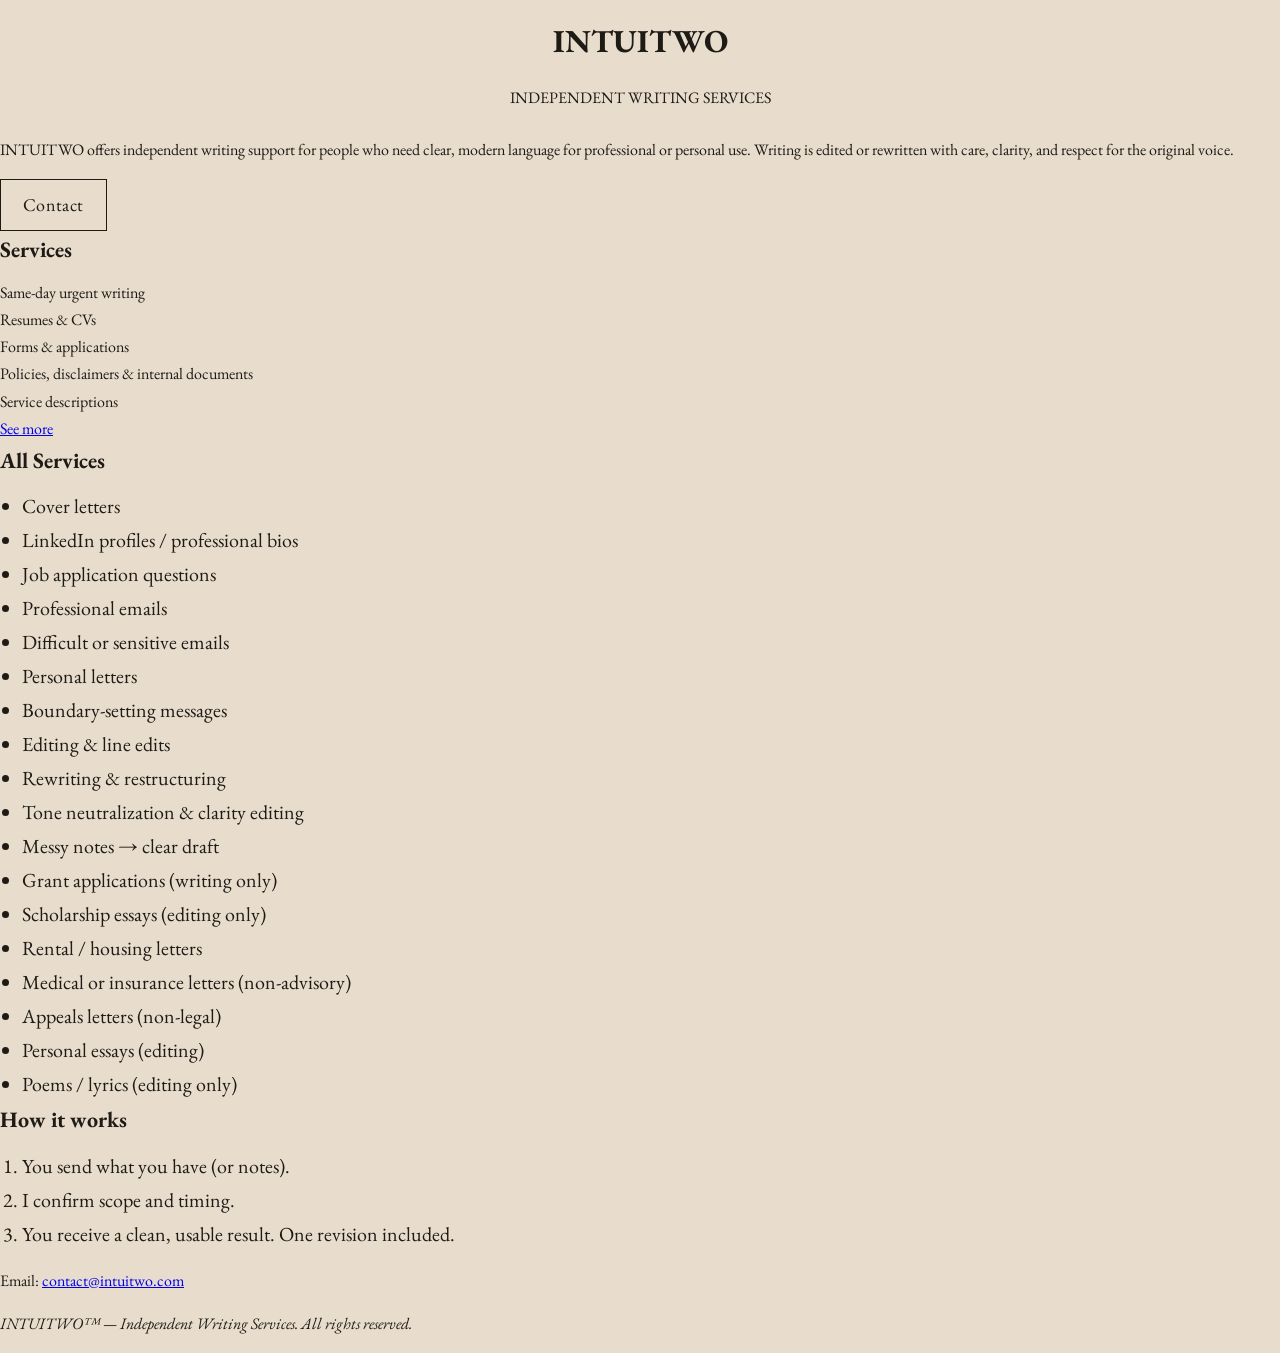
==== index.html @ 6d8df925 "Update index.html" ====
<!DOCTYPE html>
<html lang="en">
<head>
<meta charset="UTF-8">
<meta name="viewport" content="width=device-width, initial-scale=1.0">

<title>INTUITWO — Independent Writing Services</title>

<link rel="stylesheet" href="style.css">
<link href="https://fonts.googleapis.com/css2?family=Spectral:ital,wght@0,300;0,400;0,600;1,300&display=swap" rel="stylesheet">

</head>
<body>

<header class="hero">
  <h1 class="logo">INTUITWO</h1>
  <p class="tagline">INDEPENDENT WRITING SERVICES</p>
</header>

<section class="intro">
  <p>
    INTUITWO offers independent writing support for people who need clear,
    modern language for professional or personal use. Writing is edited or
    rewritten with care, clarity, and respect for the original voice.
  </p>

  <a href="mailto:contact@intuitwo.com" class="contact-button">Contact</a>
</section>

<section class="services-preview">

<h2>Services</h2>

<div class="scroll-row">

<div class="card">Same-day urgent writing</div>
<div class="card">Resumes & CVs</div>
<div class="card">Forms & applications</div>
<div class="card">Policies, disclaimers & internal documents</div>
<div class="card">Service descriptions</div>

</div>

<a href="#all-services" class="see-more">See more</a>

</section>

<section id="all-services" class="services-full">

<h2>All Services</h2>

<ul>
<li>Cover letters</li>
<li>LinkedIn profiles / professional bios</li>
<li>Job application questions</li>
<li>Professional emails</li>
<li>Difficult or sensitive emails</li>
<li>Personal letters</li>
<li>Boundary-setting messages</li>
<li>Editing & line edits</li>
<li>Rewriting & restructuring</li>
<li>Tone neutralization & clarity editing</li>
<li>Messy notes → clear draft</li>
<li>Grant applications (writing only)</li>
<li>Scholarship essays (editing only)</li>
<li>Rental / housing letters</li>
<li>Medical or insurance letters (non-advisory)</li>
<li>Appeals letters (non-legal)</li>
<li>Personal essays (editing)</li>
<li>Poems / lyrics (editing only)</li>
</ul>

</section>

<section class="how-it-works">

<h2>How it works</h2>

<ol>
<li>You send what you have (or notes).</li>
<li>I confirm scope and timing.</li>
<li>You receive a clean, usable result. One revision included.</li>
</ol>

</section>

<footer>

<p>Email: <a href="mailto:contact@intuitwo.com">contact@intuitwo.com</a></p>

<p class="legal">
<em>INTUITWO™ — Independent Writing Services. All rights reserved.</em>
</p>

</footer>

</body>
</html>
---- style.css ----
@import url('https://fonts.googleapis.com/css2?family=EB+Garamond:wght@400;500;600&display=swap');

:root{
  --bg: #E8DDCC;       /* locked beige */
  --text: #1E1B16;     /* warm charcoal */
  --muted: #4a433a;
  --max: 760px;
}

*{ box-sizing: border-box; }

body{
  margin: 0;
  background: var(--bg);
  color: var(--text);
  font-family: "EB Garamond", Georgia, serif;
  line-height: 1.7;
}

.page{
  max-width: var(--max);
  margin: 0 auto;
  padding: 38px 20px 90px;
}

/* HERO */
.hero{
  text-align: center;
  margin: 0 0 24px;
}

.logo{
  width: min(94vw, 860px);  /* visually dominant */
  height: auto;
  display: block;
  margin: 14px auto 8px;
}

/* NAV */
.nav{
  margin-top: 10px;
}
.nav a{
  color: var(--text);
  text-decoration: none;
  border-bottom: 1px solid var(--text);
  padding-bottom: 3px;
  font-size: 18px;
}

/* SECTIONS */
.section{
  margin-top: 26px;
}
.section:first-of-type{
  margin-top: 0;
}

h2{
  font-size: 22px;
  margin: 0 0 10px 0;
}

h3{
  font-size: 18px;
  margin: 18px 0 8px 0;
}

.lead{
  margin: 0;
  font-size: 21px;
  max-width: 62ch;
}

/* CONTACT BUTTON */
.contact-cta{
  margin-top: 16px;
}

.contact-button{
  display: inline-block;
  padding: 10px 22px;
  border: 1px solid var(--text);
  text-decoration: none;
  color: var(--text);
  font-size: 18px;
  letter-spacing: 0.02em;
}

.contact-button:hover{
  background: rgba(0,0,0,0.05);
}

/* LISTS */
ul, ol{
  padding-left: 22px;
  margin: 0;
  font-size: 20px;
}

.services{
  margin-top: 6px;
}

.steps{
  margin-top: 8px;
}

/* SEE MORE */
.details{
  margin-top: 14px;
}

.details summary{
  cursor: pointer;
  display: inline-block;
  color: var(--text);
  border-bottom: 1px solid var(--text);
  padding-bottom: 3px;
  font-size: 18px;
}

.details-body{
  margin-top: 14px;
}

.details-body ul{
  margin: 0 0 14px 0;
  padding-left: 22px;
}

/* PRICING PAGE */
.tier{
  margin: 18px 0;
}

.note{
  color: var(--muted);
  margin-top: 12px;
  font-size: 18px;
}

/* FOOTER */
.site-footer{
  text-align: center;
  margin: 70px 0 0;
  font-size: 14px;
  opacity: 0.55;
}
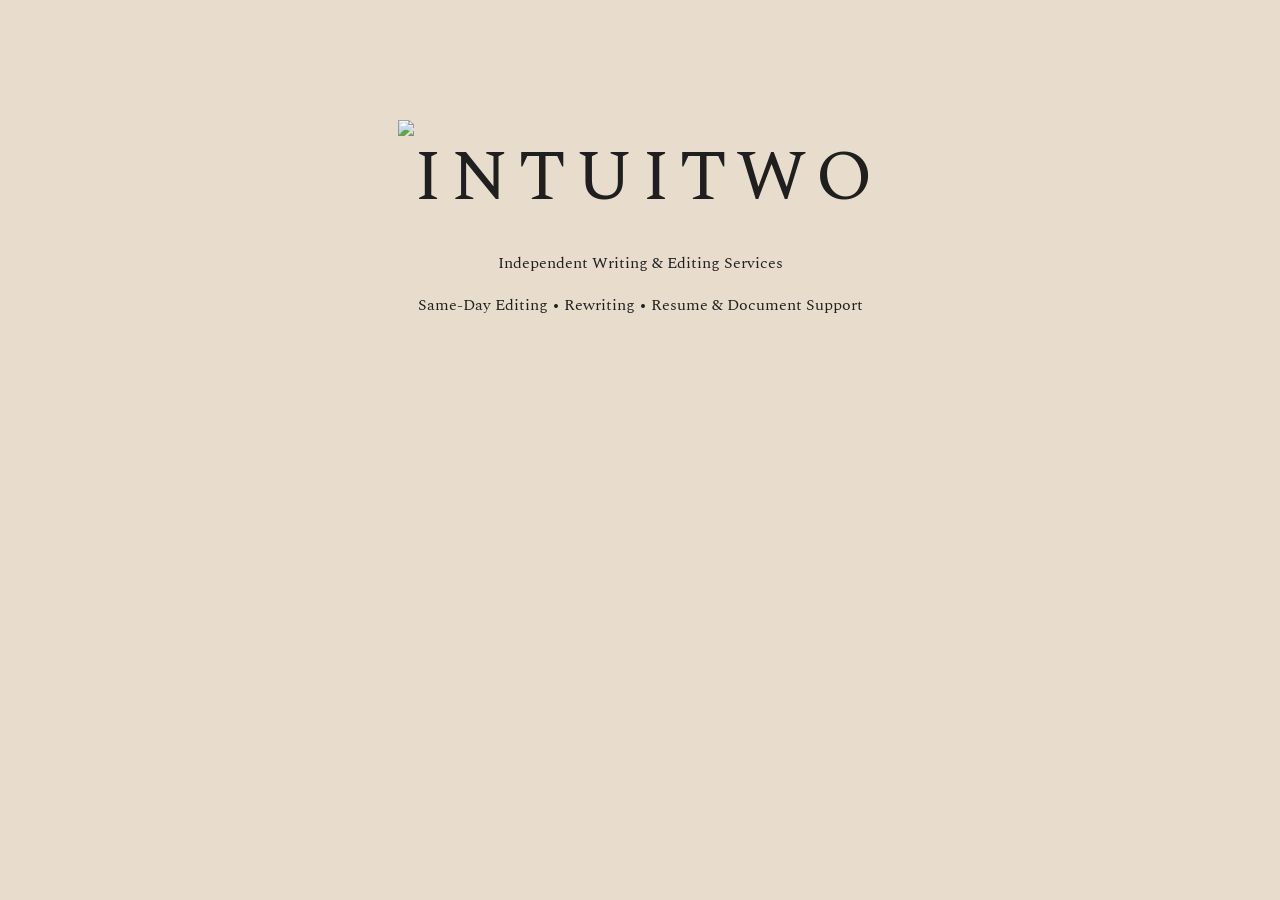
==== commit a48283a5: "Update index.html" ====
--- a/index.html
+++ b/index.html
@@ -1,98 +1,29 @@
-<!DOCTYPE html>
+<!doctype html>
 <html lang="en">
 <head>
-<meta charset="UTF-8">
-<meta name="viewport" content="width=device-width, initial-scale=1.0">
-
-<title>INTUITWO — Independent Writing Services</title>
-
-<link rel="stylesheet" href="style.css">
-<link href="https://fonts.googleapis.com/css2?family=Spectral:ital,wght@0,300;0,400;0,600;1,300&display=swap" rel="stylesheet">
-
+  <meta charset="utf-8" />
+  <meta name="viewport" content="width=device-width,initial-scale=1" />
+  <title>INTUITWO — Independent Writing & Editing Services</title>
+  <meta
+    name="description"
+    content="Same-day editing, rewriting, resume and document support."
+  />
+  <link rel="preconnect" href="https://fonts.googleapis.com">
+  <link rel="preconnect" href="https://fonts.gstatic.com" crossorigin>
+  <link
+    href="https://fonts.googleapis.com/css2?family=Spectral:wght@400;500;600&display=swap"
+    rel="stylesheet"
+  >
+  <link rel="stylesheet" href="style.css" />
 </head>
 <body>
+  <main class="page">
+    <header class="hero">
+      <img
+        class="logo"
+        src="INTUITWO_LOGO_FROM_PDF.png"
+        alt="INTUITWO"
+      />
 
-<header class="hero">
-  <h1 class="logo">INTUITWO</h1>
-  <p class="tagline">INDEPENDENT WRITING SERVICES</p>
-</header>
-
-<section class="intro">
-  <p>
-    INTUITWO offers independent writing support for people who need clear,
-    modern language for professional or personal use. Writing is edited or
-    rewritten with care, clarity, and respect for the original voice.
-  </p>
-
-  <a href="mailto:contact@intuitwo.com" class="contact-button">Contact</a>
-</section>
-
-<section class="services-preview">
-
-<h2>Services</h2>
-
-<div class="scroll-row">
-
-<div class="card">Same-day urgent writing</div>
-<div class="card">Resumes & CVs</div>
-<div class="card">Forms & applications</div>
-<div class="card">Policies, disclaimers & internal documents</div>
-<div class="card">Service descriptions</div>
-
-</div>
-
-<a href="#all-services" class="see-more">See more</a>
-
-</section>
-
-<section id="all-services" class="services-full">
-
-<h2>All Services</h2>
-
-<ul>
-<li>Cover letters</li>
-<li>LinkedIn profiles / professional bios</li>
-<li>Job application questions</li>
-<li>Professional emails</li>
-<li>Difficult or sensitive emails</li>
-<li>Personal letters</li>
-<li>Boundary-setting messages</li>
-<li>Editing & line edits</li>
-<li>Rewriting & restructuring</li>
-<li>Tone neutralization & clarity editing</li>
-<li>Messy notes → clear draft</li>
-<li>Grant applications (writing only)</li>
-<li>Scholarship essays (editing only)</li>
-<li>Rental / housing letters</li>
-<li>Medical or insurance letters (non-advisory)</li>
-<li>Appeals letters (non-legal)</li>
-<li>Personal essays (editing)</li>
-<li>Poems / lyrics (editing only)</li>
-</ul>
-
-</section>
-
-<section class="how-it-works">
-
-<h2>How it works</h2>
-
-<ol>
-<li>You send what you have (or notes).</li>
-<li>I confirm scope and timing.</li>
-<li>You receive a clean, usable result. One revision included.</li>
-</ol>
-
-</section>
-
-<footer>
-
-<p>Email: <a href="mailto:contact@intuitwo.com">contact@intuitwo.com</a></p>
-
-<p class="legal">
-<em>INTUITWO™ — Independent Writing Services. All rights reserved.</em>
-</p>
-
-</footer>
-
-</body>
-</html>+      <p class="eyebrow">Independent Writing &amp; Editing Services</p>
+      <p class="subhead">Same-Day Editing • Rewriting • Resume &amp; Document Support</p>
--- a/style.css
+++ b/style.css
@@ -1,149 +1,122 @@
-@import url('https://fonts.googleapis.com/css2?family=EB+Garamond:wght@400;500;600&display=swap');
-
-:root{
-  --bg: #E8DDCC;       /* locked beige */
-  --text: #1E1B16;     /* warm charcoal */
-  --muted: #4a433a;
-  --max: 760px;
-}
-
-*{ box-sizing: border-box; }
-
 body{
-  margin: 0;
-  background: var(--bg);
-  color: var(--text);
-  font-family: "EB Garamond", Georgia, serif;
-  line-height: 1.7;
-}
-
-.page{
-  max-width: var(--max);
-  margin: 0 auto;
-  padding: 38px 20px 90px;
+margin:0;
+font-family:'Spectral', serif;
+background:#E8DDCC;
+color:#1f1f1f;
+line-height:1.6;
 }
 
 /* HERO */
+
 .hero{
-  text-align: center;
-  margin: 0 0 24px;
+text-align:center;
+padding:120px 20px 80px;
 }
 
 .logo{
-  width: min(94vw, 860px);  /* visually dominant */
-  height: auto;
-  display: block;
-  margin: 14px auto 8px;
+font-size:4.5rem;
+letter-spacing:0.12em;
+margin:0;
 }
 
-/* NAV */
-.nav{
-  margin-top: 10px;
-}
-.nav a{
-  color: var(--text);
-  text-decoration: none;
-  border-bottom: 1px solid var(--text);
-  padding-bottom: 3px;
-  font-size: 18px;
+.tagline{
+letter-spacing:0.18em;
+font-size:0.85rem;
+margin-top:10px;
 }
 
-/* SECTIONS */
-.section{
-  margin-top: 26px;
-}
-.section:first-of-type{
-  margin-top: 0;
-}
+/* INTRO */
 
-h2{
-  font-size: 22px;
-  margin: 0 0 10px 0;
-}
-
-h3{
-  font-size: 18px;
-  margin: 18px 0 8px 0;
-}
-
-.lead{
-  margin: 0;
-  font-size: 21px;
-  max-width: 62ch;
-}
-
-/* CONTACT BUTTON */
-.contact-cta{
-  margin-top: 16px;
+.intro{
+max-width:720px;
+margin:0 auto;
+padding:60px 24px;
+text-align:center;
+font-size:1.1rem;
 }
 
 .contact-button{
-  display: inline-block;
-  padding: 10px 22px;
-  border: 1px solid var(--text);
-  text-decoration: none;
-  color: var(--text);
-  font-size: 18px;
-  letter-spacing: 0.02em;
+display:inline-block;
+margin-top:40px;
+padding:14px 36px;
+border:1px solid #1f1f1f;
+text-decoration:none;
+color:#1f1f1f;
 }
 
-.contact-button:hover{
-  background: rgba(0,0,0,0.05);
+/* SERVICES PREVIEW */
+
+.services-preview{
+padding:60px 24px;
 }
 
-/* LISTS */
-ul, ol{
-  padding-left: 22px;
-  margin: 0;
-  font-size: 20px;
+.services-preview h2{
+font-size:1.8rem;
+margin-bottom:30px;
 }
 
-.services{
-  margin-top: 6px;
+.scroll-row{
+display:flex;
+gap:20px;
+overflow-x:auto;
+padding-bottom:20px;
 }
 
-.steps{
-  margin-top: 8px;
+.card{
+min-width:220px;
+padding:24px;
+border:1px solid #1f1f1f;
+background:rgba(255,255,255,0.2);
 }
 
 /* SEE MORE */
-.details{
-  margin-top: 14px;
+
+.see-more{
+display:inline-block;
+margin-top:30px;
+text-decoration:none;
+border-bottom:1px solid #1f1f1f;
+color:#1f1f1f;
 }
 
-.details summary{
-  cursor: pointer;
-  display: inline-block;
-  color: var(--text);
-  border-bottom: 1px solid var(--text);
-  padding-bottom: 3px;
-  font-size: 18px;
+/* FULL SERVICES */
+
+.services-full{
+padding:80px 24px;
+max-width:720px;
+margin:0 auto;
 }
 
-.details-body{
-  margin-top: 14px;
+.services-full ul{
+padding-left:18px;
 }
 
-.details-body ul{
-  margin: 0 0 14px 0;
-  padding-left: 22px;
+/* HOW IT WORKS */
+
+.how-it-works{
+padding:80px 24px;
+max-width:720px;
+margin:0 auto;
 }
 
-/* PRICING PAGE */
-.tier{
-  margin: 18px 0;
-}
-
-.note{
-  color: var(--muted);
-  margin-top: 12px;
-  font-size: 18px;
+.how-it-works ol{
+padding-left:20px;
 }
 
 /* FOOTER */
-.site-footer{
-  text-align: center;
-  margin: 70px 0 0;
-  font-size: 14px;
-  opacity: 0.55;
-}+
+footer{
+padding:80px 24px 40px;
+text-align:center;
+font-size:0.95rem;
+}
+
+footer a{
+color:#1f1f1f;
+}
+
+.legal{
+font-size:0.75rem;
+opacity:0.6;
+margin-top:30px;
+}
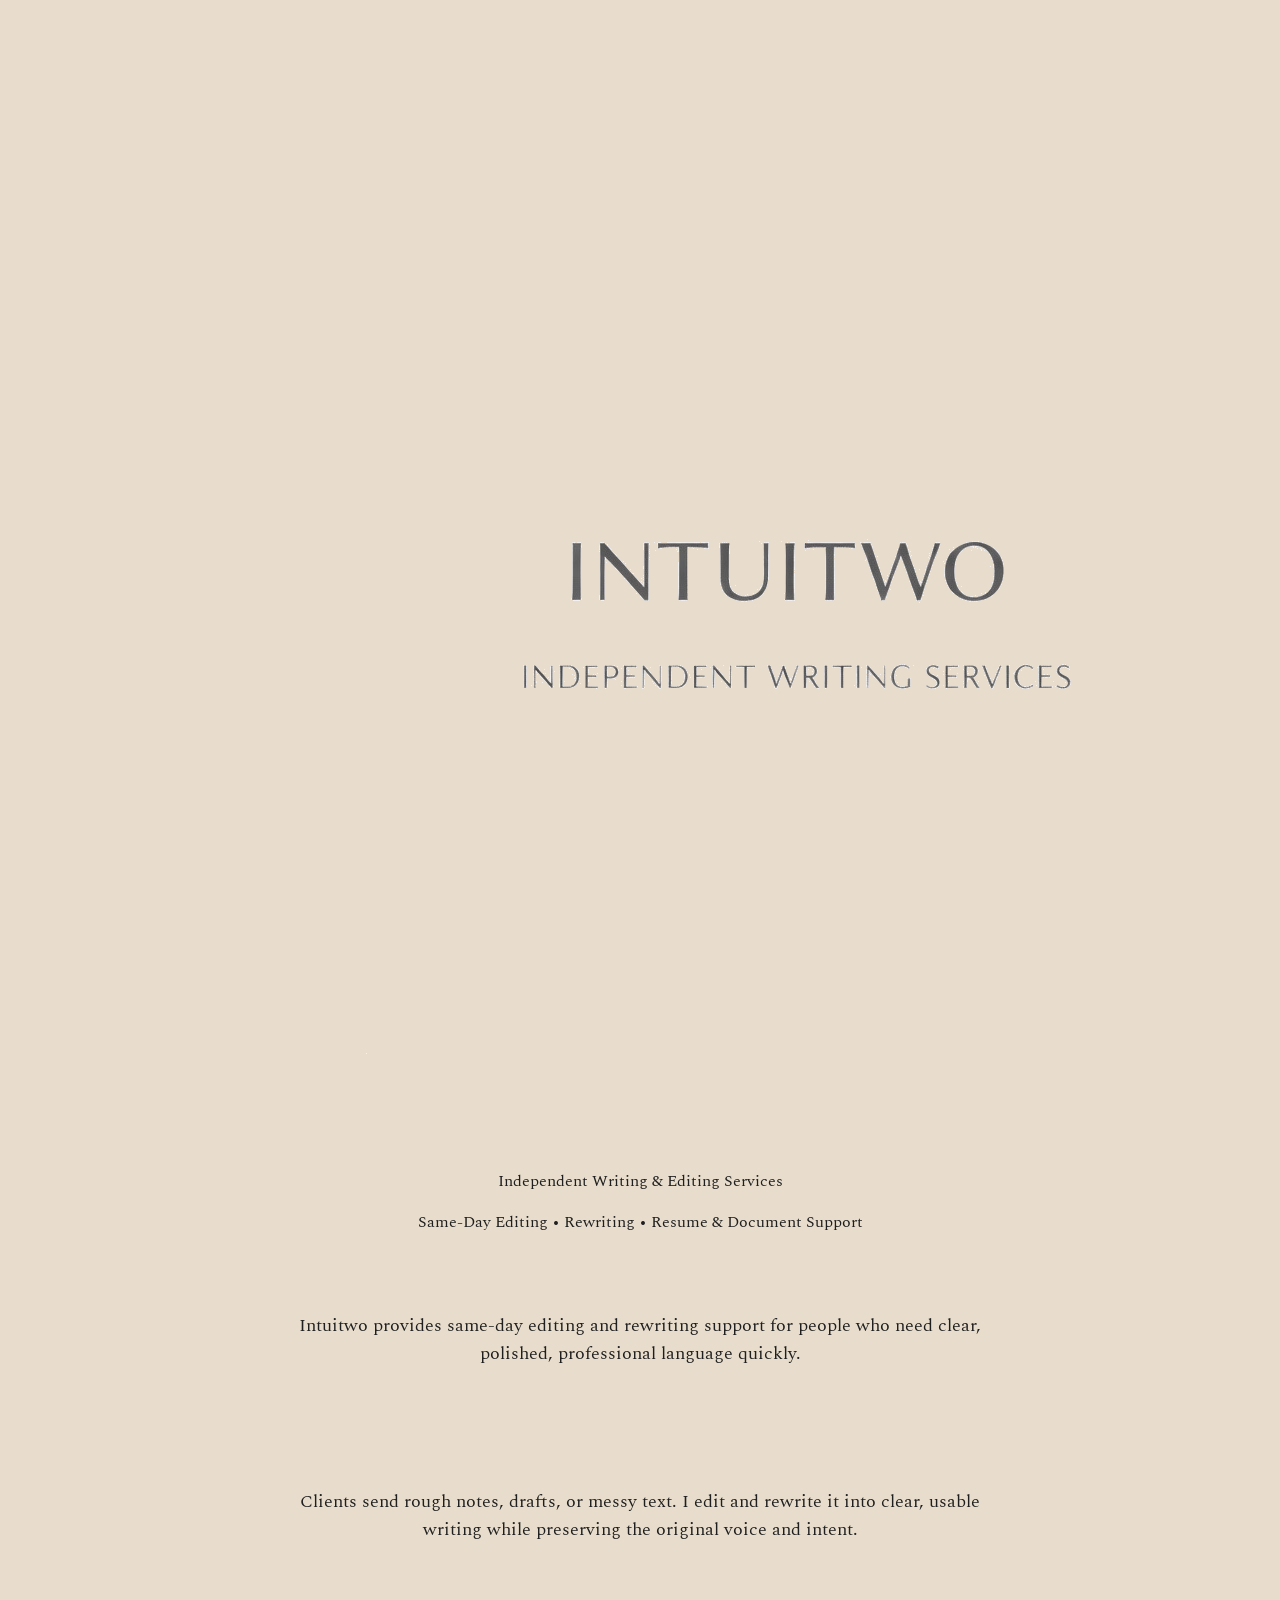
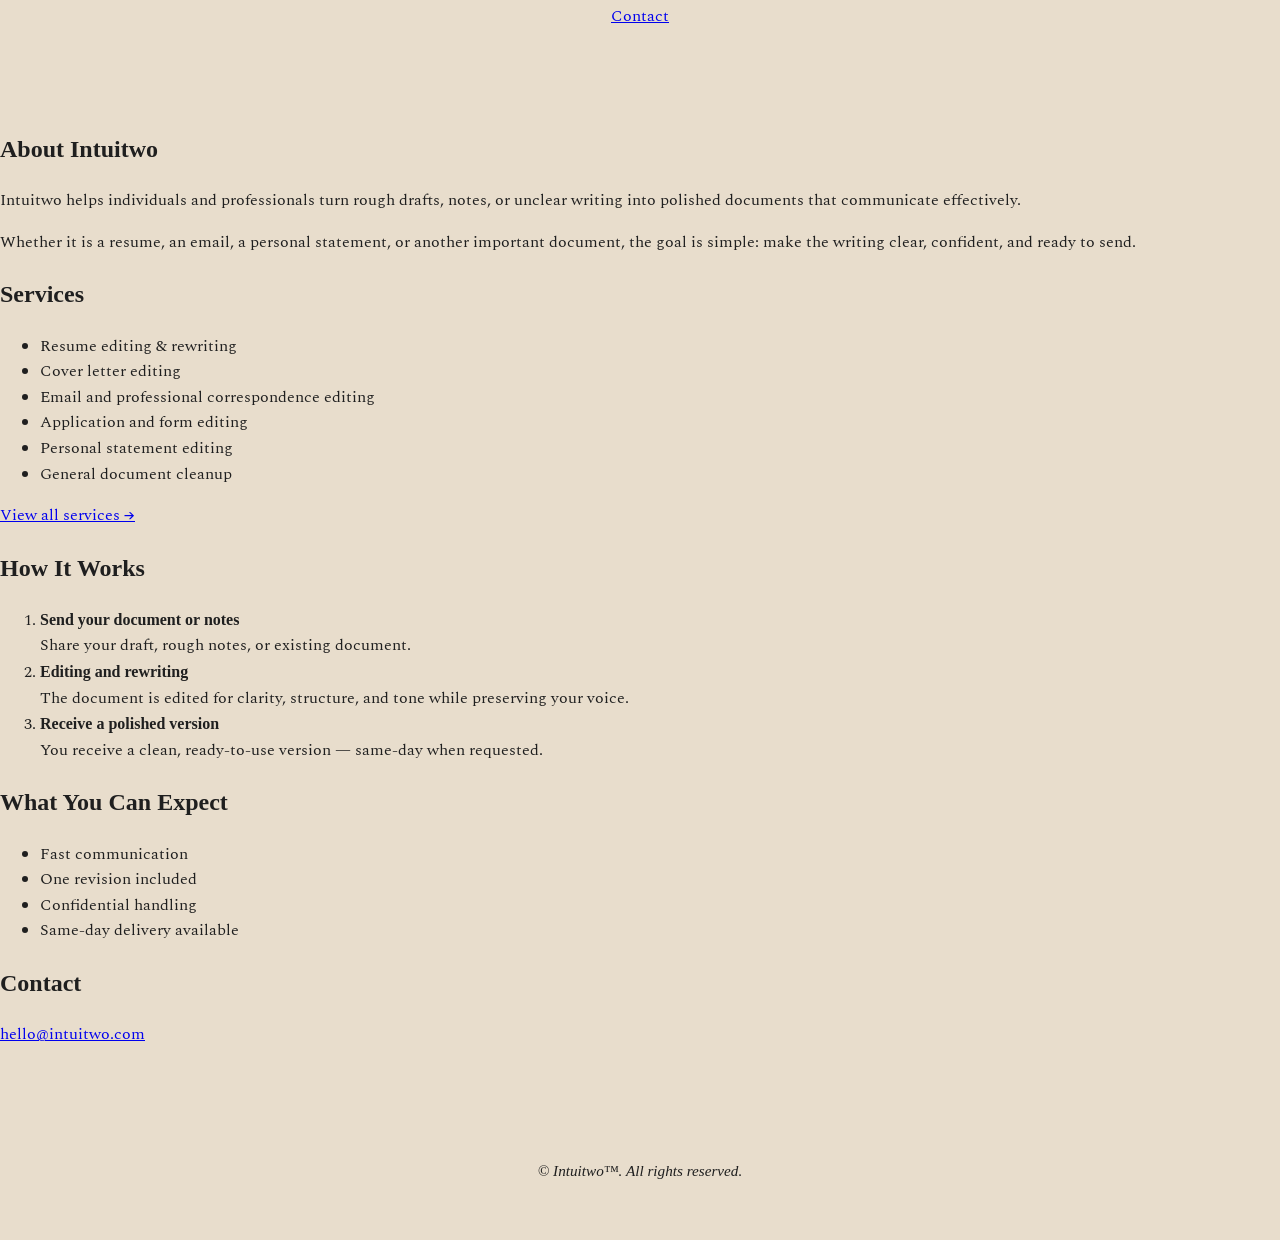
==== commit b32ff51e: "Update index.html" ====
--- a/index.html
+++ b/index.html
@@ -21,9 +21,88 @@
     <header class="hero">
       <img
         class="logo"
-        src="INTUITWO_LOGO_FROM_PDF.png"
+        src="INTUITWO_Wordmark_BG_E8DDCC.png"
         alt="INTUITWO"
       />
 
       <p class="eyebrow">Independent Writing &amp; Editing Services</p>
-      <p class="subhead">Same-Day Editing • Rewriting • Resume &amp; Document Support</p>+      <p class="subhead">Same-Day Editing • Rewriting • Resume &amp; Document Support</p>
+
+      <p class="intro">
+        Intuitwo provides same-day editing and rewriting support for people who need
+        clear, polished, professional language quickly.
+      </p>
+
+      <p class="intro">
+        Clients send rough notes, drafts, or messy text. I edit and rewrite it into
+        clear, usable writing while preserving the original voice and intent.
+      </p>
+
+      <a class="button" href="mailto:hello@intuitwo.com">Contact</a>
+    </header>
+
+    <section class="section">
+      <h2>About Intuitwo</h2>
+      <p>
+        Intuitwo helps individuals and professionals turn rough drafts, notes,
+        or unclear writing into polished documents that communicate effectively.
+      </p>
+      <p>
+        Whether it is a resume, an email, a personal statement, or another important
+        document, the goal is simple: make the writing clear, confident, and ready to send.
+      </p>
+    </section>
+
+    <section class="section">
+      <h2>Services</h2>
+      <ul class="services">
+        <li>Resume editing &amp; rewriting</li>
+        <li>Cover letter editing</li>
+        <li>Email and professional correspondence editing</li>
+        <li>Application and form editing</li>
+        <li>Personal statement editing</li>
+        <li>General document cleanup</li>
+      </ul>
+
+      <a class="text-link" href="pricing.html">View all services →</a>
+    </section>
+
+    <section class="section">
+      <h2>How It Works</h2>
+      <ol class="steps">
+        <li>
+          <strong>Send your document or notes</strong><br>
+          Share your draft, rough notes, or existing document.
+        </li>
+        <li>
+          <strong>Editing and rewriting</strong><br>
+          The document is edited for clarity, structure, and tone while preserving your voice.
+        </li>
+        <li>
+          <strong>Receive a polished version</strong><br>
+          You receive a clean, ready-to-use version — same-day when requested.
+        </li>
+      </ol>
+    </section>
+
+    <section class="section">
+      <h2>What You Can Expect</h2>
+      <ul class="services">
+        <li>Fast communication</li>
+        <li>One revision included</li>
+        <li>Confidential handling</li>
+        <li>Same-day delivery available</li>
+      </ul>
+    </section>
+
+    <section class="section contact">
+      <h2>Contact</h2>
+      <p><a class="email" href="mailto:hello@intuitwo.com">hello@intuitwo.com</a></p>
+    </section>
+
+    <footer class="footer">
+      <p><em>© Intuitwo™. All rights reserved.</em></p>
+    </footer>
+  </main>
+</body>
+</html>
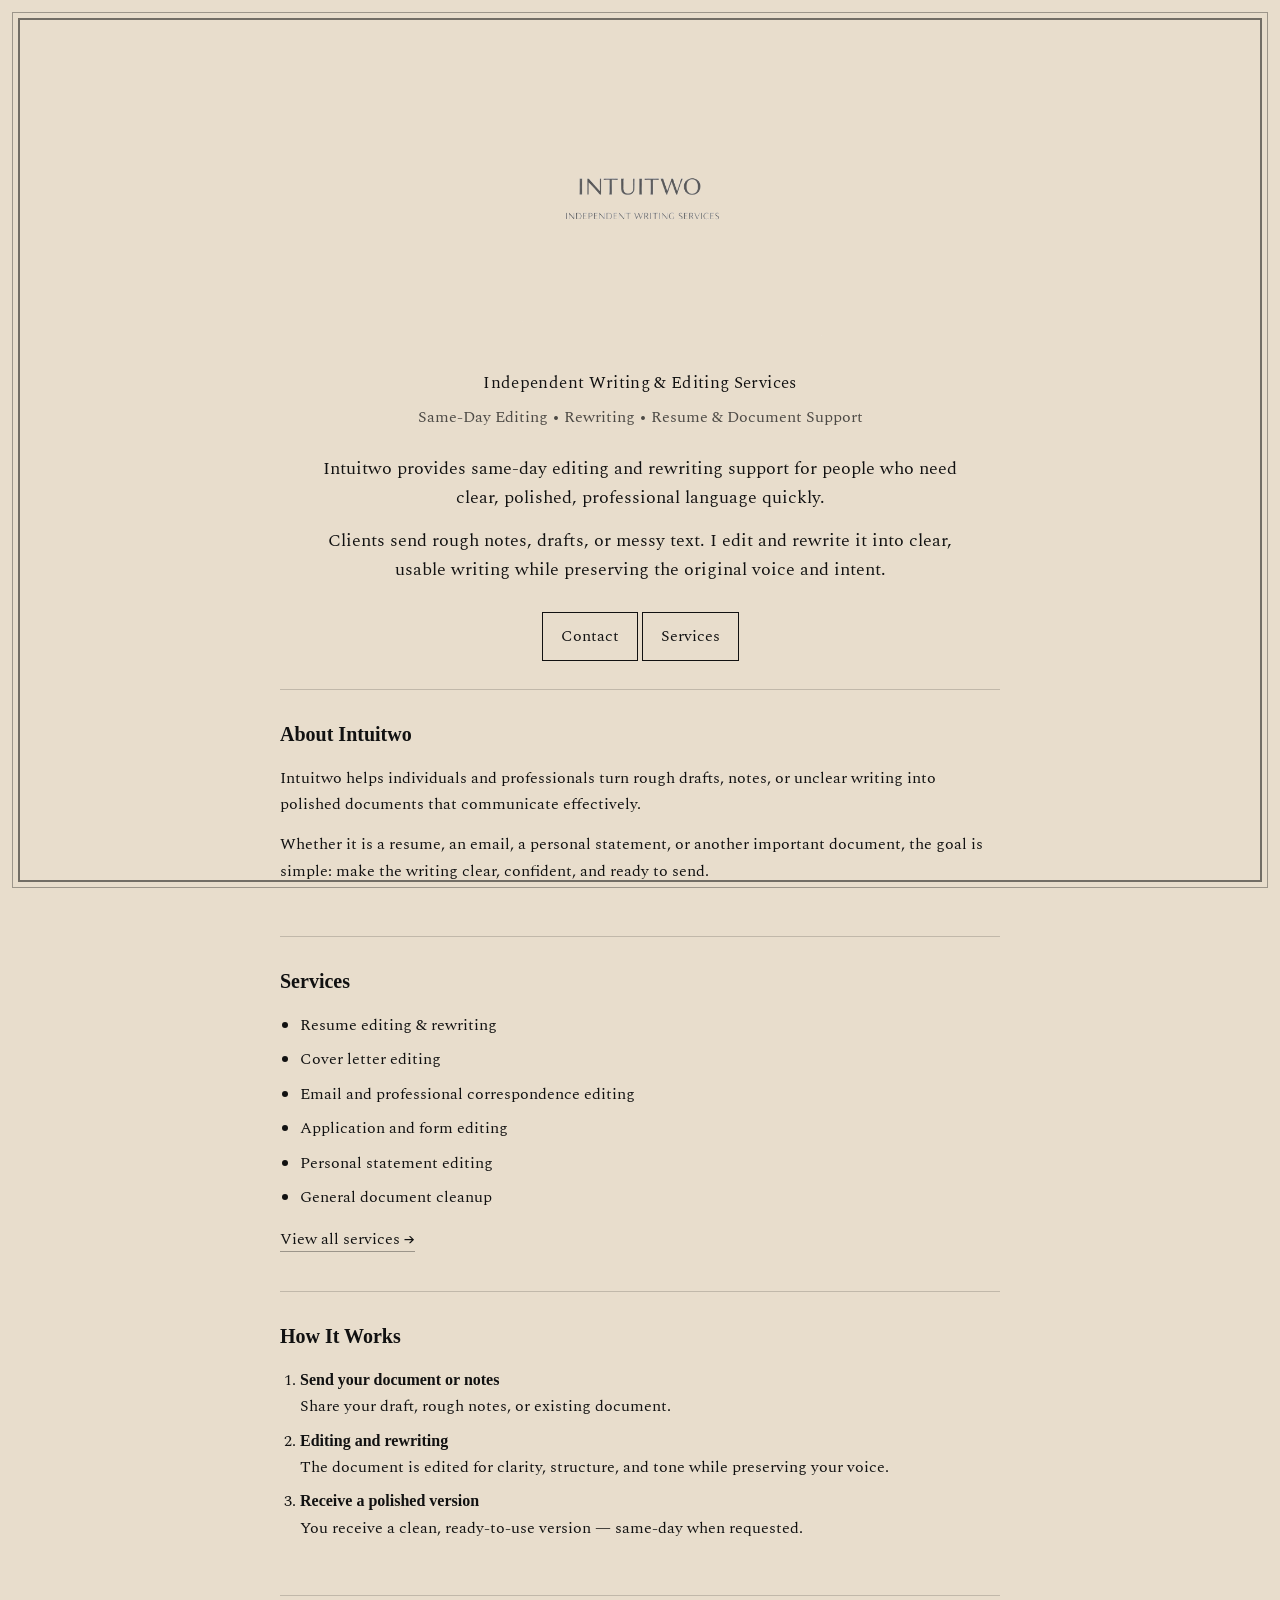
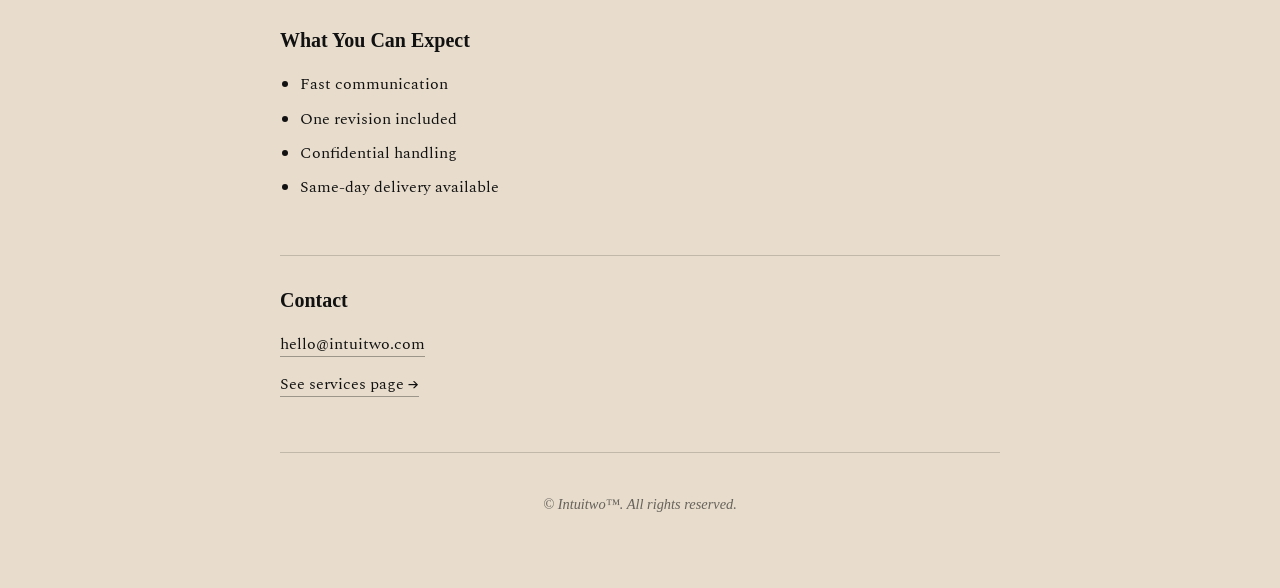
==== commit ed91512a: "Update index.html" ====
--- a/index.html
+++ b/index.html
@@ -38,7 +38,10 @@
         clear, usable writing while preserving the original voice and intent.
       </p>
 
-      <a class="button" href="mailto:hello@intuitwo.com">Contact</a>
+      <div class="hero-buttons">
+        <a class="button" href="mailto:hello@intuitwo.com">Contact</a>
+        <a class="button secondary" href="pricing.html">Services</a>
+      </div>
     </header>
 
     <section class="section">
@@ -98,6 +101,7 @@
     <section class="section contact">
       <h2>Contact</h2>
       <p><a class="email" href="mailto:hello@intuitwo.com">hello@intuitwo.com</a></p>
+      <p><a class="text-link" href="pricing.html">See services page →</a></p>
     </section>
 
     <footer class="footer">
--- a/style.css
+++ b/style.css
@@ -1,122 +1,157 @@
-body{
-margin:0;
-font-family:'Spectral', serif;
-background:#E8DDCC;
-color:#1f1f1f;
-line-height:1.6;
+:root{
+  --bg: #E8DDCC;
+  --text: #111111;
+  --muted: rgba(17,17,17,.72);
+  --line: rgba(17,17,17,.18);
 }
 
-/* HERO */
+*{
+  box-sizing: border-box;
+}
+
+html, body{
+  margin: 0;
+  padding: 0;
+}
+
+body{
+  background: var(--bg);
+  color: var(--text);
+  font-family: "Spectral", Georgia, serif;
+  line-height: 1.65;
+}
+
+.page{
+  max-width: 760px;
+  margin: 0 auto;
+  padding: 28px 20px 56px;
+}
 
 .hero{
-text-align:center;
-padding:120px 20px 80px;
+  text-align: center;
+  padding-top: 20px;
 }
 
 .logo{
-font-size:4.5rem;
-letter-spacing:0.12em;
-margin:0;
+  display: block;
+  width: min(430px, 92%);
+  height: auto;
+  margin: 0 auto 22px;
 }
 
-.tagline{
-letter-spacing:0.18em;
-font-size:0.85rem;
-margin-top:10px;
+.eyebrow{
+  margin: 0;
+  font-size: 1rem;
+  letter-spacing: .02em;
 }
 
-/* INTRO */
+.subhead{
+  margin: 8px auto 22px;
+  max-width: 640px;
+  font-size: .98rem;
+  color: var(--muted);
+}
 
 .intro{
-max-width:720px;
-margin:0 auto;
-padding:60px 24px;
-text-align:center;
-font-size:1.1rem;
+  max-width: 640px;
+  margin: 0 auto 14px;
+  font-size: 1.05rem;
 }
 
-.contact-button{
-display:inline-block;
-margin-top:40px;
-padding:14px 36px;
-border:1px solid #1f1f1f;
-text-decoration:none;
-color:#1f1f1f;
+.button{
+  display: inline-block;
+  margin-top: 14px;
+  padding: 10px 18px;
+  border: 1px solid var(--text);
+  color: var(--text);
+  text-decoration: none;
+  background: transparent;
 }
 
-/* SERVICES PREVIEW */
-
-.services-preview{
-padding:60px 24px;
+.section{
+  padding: 28px 0 10px;
+  border-top: 1px solid var(--line);
+  margin-top: 28px;
 }
 
-.services-preview h2{
-font-size:1.8rem;
-margin-bottom:30px;
+.section h2{
+  margin: 0 0 14px;
+  font-size: 1.25rem;
+  font-weight: 600;
 }
 
-.scroll-row{
-display:flex;
-gap:20px;
-overflow-x:auto;
-padding-bottom:20px;
+.section p{
+  margin: 0 0 14px;
 }
 
-.card{
-min-width:220px;
-padding:24px;
-border:1px solid #1f1f1f;
-background:rgba(255,255,255,0.2);
+.services,
+.steps{
+  margin: 0 0 16px 20px;
+  padding: 0;
 }
 
-/* SEE MORE */
-
-.see-more{
-display:inline-block;
-margin-top:30px;
-text-decoration:none;
-border-bottom:1px solid #1f1f1f;
-color:#1f1f1f;
+.services li,
+.steps li{
+  margin-bottom: 8px;
 }
 
-/* FULL SERVICES */
-
-.services-full{
-padding:80px 24px;
-max-width:720px;
-margin:0 auto;
+.text-link,
+.email{
+  color: var(--text);
+  text-decoration: none;
+  border-bottom: 1px solid rgba(17,17,17,.35);
 }
 
-.services-full ul{
-padding-left:18px;
+.contact{
+  text-align: left;
 }
 
-/* HOW IT WORKS */
-
-.how-it-works{
-padding:80px 24px;
-max-width:720px;
-margin:0 auto;
+.footer{
+  text-align: center;
+  padding-top: 26px;
+  margin-top: 30px;
+  border-top: 1px solid var(--line);
+  color: rgba(17,17,17,.6);
+  font-size: .9rem;
 }
 
-.how-it-works ol{
-padding-left:20px;
+@media (min-width: 768px){
+  .page{
+    padding-top: 40px;
+  }
+
+  .eyebrow{
+    font-size: 1.08rem;
+  }
+
+  .subhead{
+    font-size: 1.02rem;
+  }
+
+  .intro{
+    font-size: 1.1rem;
+  }
+}
+body::before,
+body::after{
+  content: "";
+  position: fixed;
+  top: 12px;
+  left: 12px;
+  right: 12px;
+  bottom: 12px;
+  pointer-events: none;
+  z-index: 999;
 }
 
-/* FOOTER */
-
-footer{
-padding:80px 24px 40px;
-text-align:center;
-font-size:0.95rem;
+body::before{
+  border: 1px solid rgba(17,17,17,.35);
 }
 
-footer a{
-color:#1f1f1f;
-}
-
-.legal{
-font-size:0.75rem;
-opacity:0.6;
-margin-top:30px;
-}
+body::after{
+  top: 18px;
+  left: 18px;
+  right: 18px;
+  bottom: 18px;
+  border: 2px solid rgba(17,17,17,.55);
+}
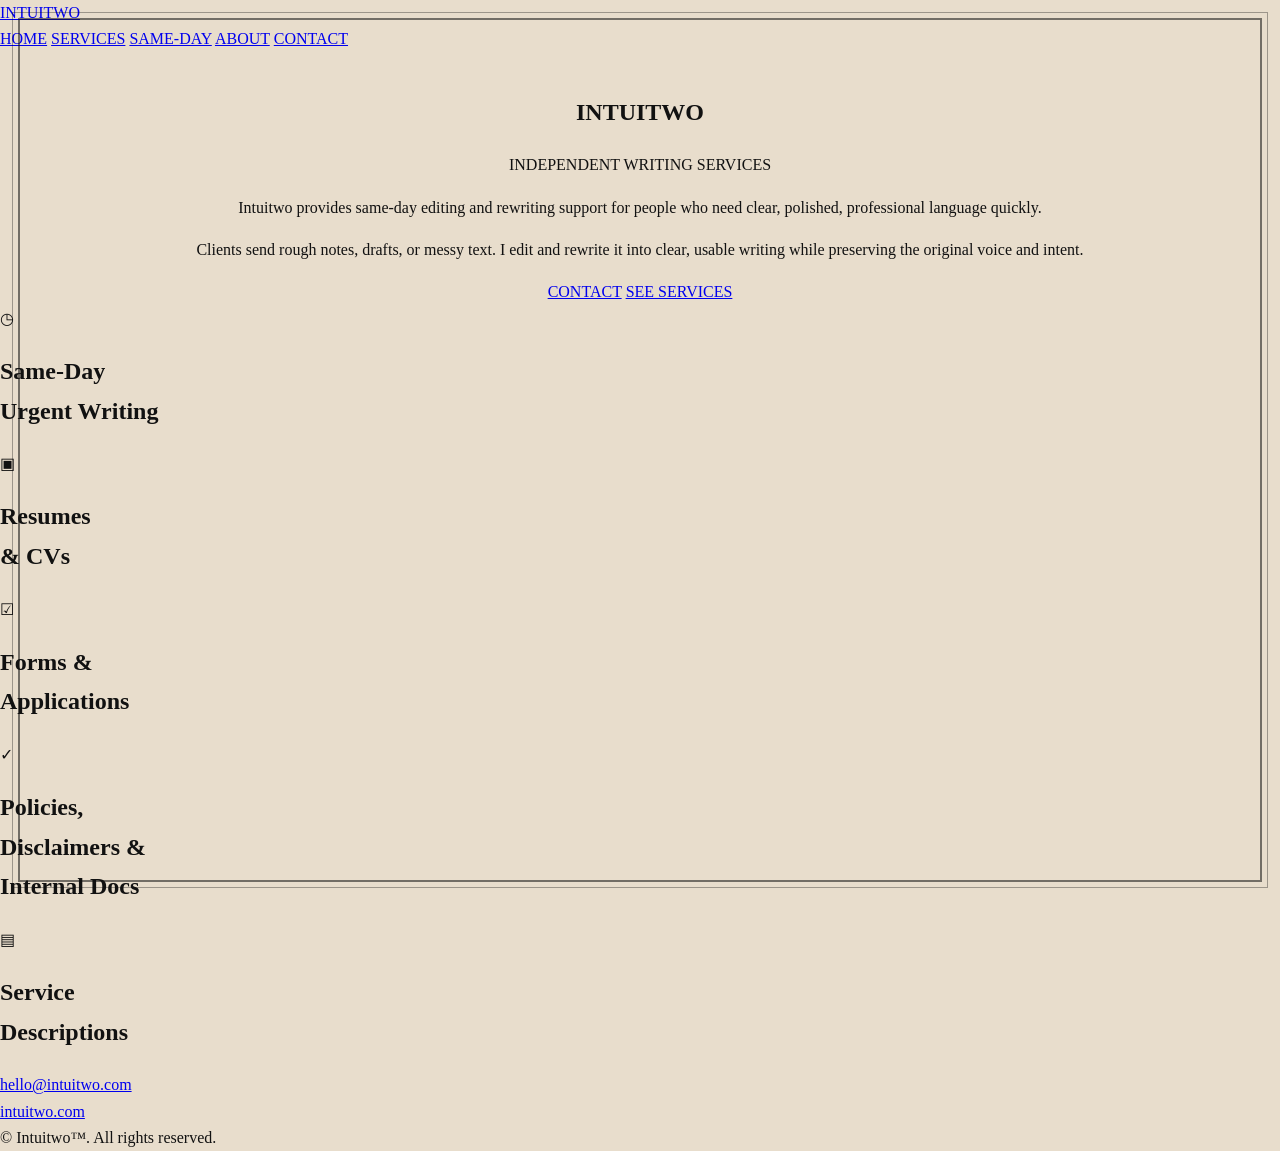
==== commit 0aaf010c: "Update index.html" ====
--- a/index.html
+++ b/index.html
@@ -1,112 +1,105 @@
-<!doctype html>
+<!DOCTYPE html>
 <html lang="en">
 <head>
-  <meta charset="utf-8" />
-  <meta name="viewport" content="width=device-width,initial-scale=1" />
-  <title>INTUITWO — Independent Writing & Editing Services</title>
+  <meta charset="UTF-8" />
+  <meta name="viewport" content="width=device-width, initial-scale=1.0" />
+  <title>INTUITWO — Independent writing services</title>
   <meta
     name="description"
-    content="Same-day editing, rewriting, resume and document support."
+    content="Intuitwo provides same-day editing and rewriting support for people who need clear, polished, professional language quickly."
   />
-  <link rel="preconnect" href="https://fonts.googleapis.com">
-  <link rel="preconnect" href="https://fonts.gstatic.com" crossorigin>
-  <link
-    href="https://fonts.googleapis.com/css2?family=Spectral:wght@400;500;600&display=swap"
-    rel="stylesheet"
-  >
   <link rel="stylesheet" href="style.css" />
 </head>
 <body>
-  <main class="page">
-    <header class="hero">
-      <img
-        class="logo"
-        src="INTUITWO_Wordmark_BG_E8DDCC.png"
-        alt="INTUITWO"
-      />
+  <div class="site-shell">
+    <aside class="sidebar">
+      <div class="sidebar-inner">
+        <a class="sidebar-brand" href="#top" aria-label="INTUITWO home">
+          <span class="brand-wordmark">INTUITWO</span>
+          <span class="brand-underline"></span>
+        </a>
 
-      <p class="eyebrow">Independent Writing &amp; Editing Services</p>
-      <p class="subhead">Same-Day Editing • Rewriting • Resume &amp; Document Support</p>
+        <nav class="sidebar-nav" aria-label="Primary">
+          <a href="#top" class="active">HOME</a>
+          <a href="#services">SERVICES</a>
+          <a href="#same-day">SAME-DAY</a>
+          <a href="#about">ABOUT</a>
+          <a href="#contact">CONTACT</a>
+        </nav>
+      </div>
+    </aside>
 
-      <p class="intro">
-        Intuitwo provides same-day editing and rewriting support for people who need
-        clear, polished, professional language quickly.
-      </p>
+    <main class="main-content" id="top">
+      <section class="hero">
+        <div class="hero-copy">
+          <h1 class="hero-wordmark">INTUITWO</h1>
+          <div class="hero-rule"></div>
+          <div class="hero-subtitle">INDEPENDENT WRITING SERVICES</div>
 
-      <p class="intro">
-        Clients send rough notes, drafts, or messy text. I edit and rewrite it into
-        clear, usable writing while preserving the original voice and intent.
-      </p>
+          <p>
+            Intuitwo provides same-day editing and rewriting support for people
+            who need clear, polished, professional language quickly.
+          </p>
 
-      <div class="hero-buttons">
-        <a class="button" href="mailto:hello@intuitwo.com">Contact</a>
-        <a class="button secondary" href="pricing.html">Services</a>
-      </div>
-    </header>
+          <p>
+            Clients send rough notes, drafts, or messy text. I edit and rewrite
+            it into clear, usable writing while preserving the original voice
+            and intent.
+          </p>
 
-    <section class="section">
-      <h2>About Intuitwo</h2>
-      <p>
-        Intuitwo helps individuals and professionals turn rough drafts, notes,
-        or unclear writing into polished documents that communicate effectively.
-      </p>
-      <p>
-        Whether it is a resume, an email, a personal statement, or another important
-        document, the goal is simple: make the writing clear, confident, and ready to send.
-      </p>
-    </section>
+          <div class="hero-actions">
+            <a class="btn btn-dark" href="mailto:hello@intuitwo.com">CONTACT</a>
+            <a class="btn btn-light" href="#services">SEE SERVICES</a>
+          </div>
+        </div>
+      </section>
 
-    <section class="section">
-      <h2>Services</h2>
-      <ul class="services">
-        <li>Resume editing &amp; rewriting</li>
-        <li>Cover letter editing</li>
-        <li>Email and professional correspondence editing</li>
-        <li>Application and form editing</li>
-        <li>Personal statement editing</li>
-        <li>General document cleanup</li>
-      </ul>
+      <section class="services-grid" id="services" aria-label="Services">
+        <article class="service-card" id="same-day">
+          <div class="service-icon" aria-hidden="true">◷</div>
+          <h2>Same-Day<br />Urgent Writing</h2>
+          <span class="service-line"></span>
+        </article>
 
-      <a class="text-link" href="pricing.html">View all services →</a>
-    </section>
+        <article class="service-card">
+          <div class="service-icon" aria-hidden="true">▣</div>
+          <h2>Resumes<br />&amp; CVs</h2>
+          <span class="service-line"></span>
+        </article>
 
-    <section class="section">
-      <h2>How It Works</h2>
-      <ol class="steps">
-        <li>
-          <strong>Send your document or notes</strong><br>
-          Share your draft, rough notes, or existing document.
-        </li>
-        <li>
-          <strong>Editing and rewriting</strong><br>
-          The document is edited for clarity, structure, and tone while preserving your voice.
-        </li>
-        <li>
-          <strong>Receive a polished version</strong><br>
-          You receive a clean, ready-to-use version — same-day when requested.
-        </li>
-      </ol>
-    </section>
+        <article class="service-card">
+          <div class="service-icon" aria-hidden="true">☑</div>
+          <h2>Forms &amp;<br />Applications</h2>
+          <span class="service-line"></span>
+        </article>
 
-    <section class="section">
-      <h2>What You Can Expect</h2>
-      <ul class="services">
-        <li>Fast communication</li>
-        <li>One revision included</li>
-        <li>Confidential handling</li>
-        <li>Same-day delivery available</li>
-      </ul>
-    </section>
+        <article class="service-card" id="about">
+          <div class="service-icon" aria-hidden="true">✓</div>
+          <h2>Policies,<br />Disclaimers &amp;<br />Internal Docs</h2>
+          <span class="service-line"></span>
+        </article>
 
-    <section class="section contact">
-      <h2>Contact</h2>
-      <p><a class="email" href="mailto:hello@intuitwo.com">hello@intuitwo.com</a></p>
-      <p><a class="text-link" href="pricing.html">See services page →</a></p>
-    </section>
+        <article class="service-card">
+          <div class="service-icon" aria-hidden="true">▤</div>
+          <h2>Service<br />Descriptions</h2>
+          <span class="service-line"></span>
+        </article>
+      </section>
 
-    <footer class="footer">
-      <p><em>© Intuitwo™. All rights reserved.</em></p>
-    </footer>
-  </main>
+      <footer class="site-footer" id="contact">
+        <div class="footer-item">
+          <a href="mailto:hello@intuitwo.com">hello@intuitwo.com</a>
+        </div>
+        <div class="footer-divider"></div>
+        <div class="footer-item">
+          <a href="https://intuitwo.com">intuitwo.com</a>
+        </div>
+        <div class="footer-divider"></div>
+        <div class="footer-item footer-legal">
+          © Intuitwo™. All rights reserved.
+        </div>
+      </footer>
+    </main>
+  </div>
 </body>
 </html>
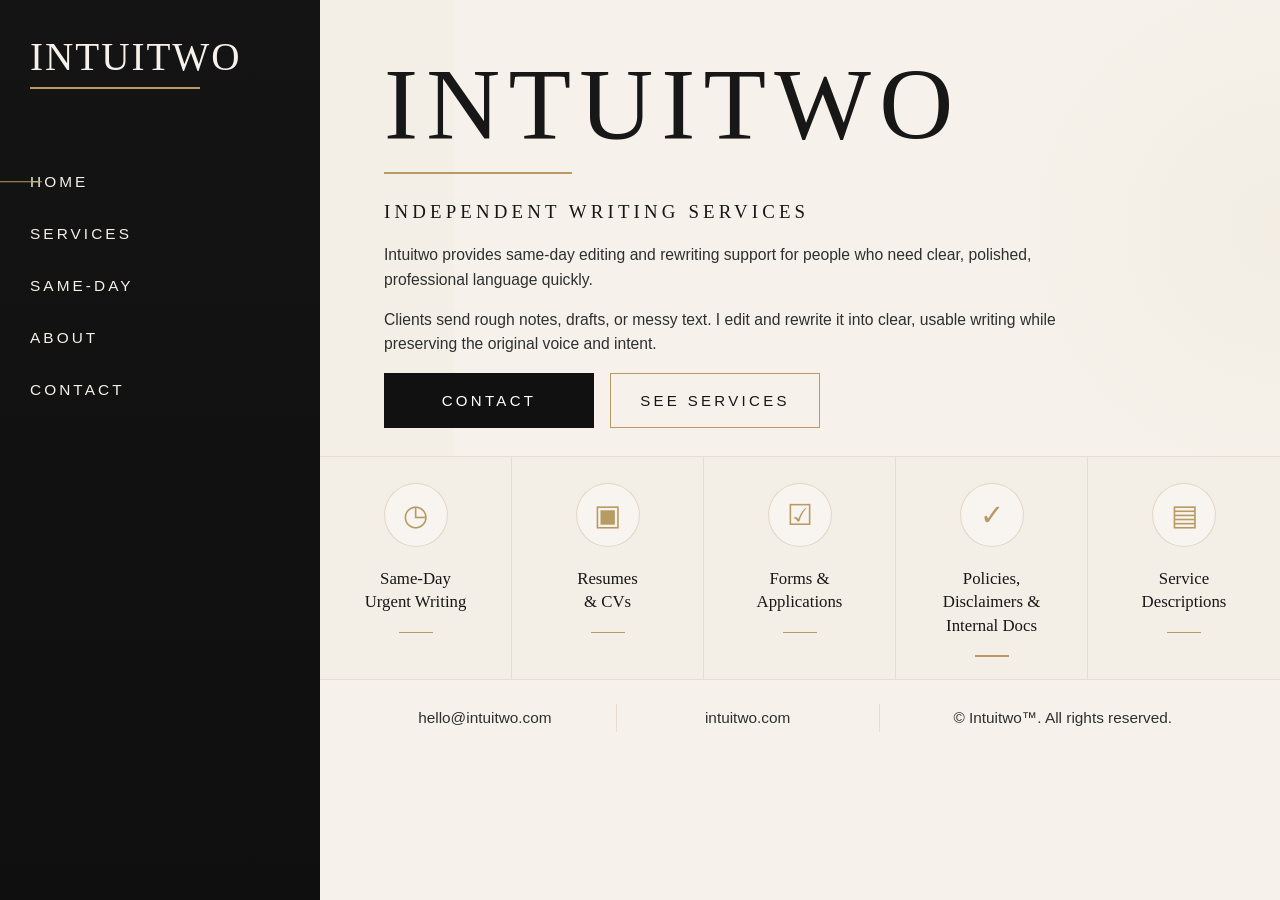
==== commit 66c40d76: "Update index.html" ====
--- a/index.html
+++ b/index.html
@@ -102,4 +102,4 @@
     </main>
   </div>
 </body>
-</html>+</html>
--- a/style.css
+++ b/style.css
@@ -1,157 +1,376 @@
-:root{
-  --bg: #E8DDCC;
-  --text: #111111;
-  --muted: rgba(17,17,17,.72);
-  --line: rgba(17,17,17,.18);
-}
-
-*{
+:root {
+  --bg-dark: #111111;
+  --bg-light: #f6f2eb;
+  --bg-light-2: #f3eee6;
+  --text-dark: #171717;
+  --text-body: #2f2f2f;
+  --accent: #b89a63;
+  --border: #e6ddd0;
+  --white: #ffffff;
+}
+
+* {
   box-sizing: border-box;
 }
 
-html, body{
+html {
+  scroll-behavior: smooth;
+}
+
+body {
   margin: 0;
-  padding: 0;
-}
-
-body{
-  background: var(--bg);
-  color: var(--text);
-  font-family: "Spectral", Georgia, serif;
-  line-height: 1.65;
-}
-
-.page{
+  background: var(--bg-light);
+  color: var(--text-dark);
+  font-family: Helvetica, Arial, sans-serif;
+}
+
+a {
+  color: inherit;
+  text-decoration: none;
+}
+
+.site-shell {
+  min-height: 100vh;
+  display: grid;
+  grid-template-columns: 320px 1fr;
+}
+
+.sidebar {
+  background: linear-gradient(180deg, #141414 0%, #0f0f0f 100%);
+  color: var(--white);
+  min-height: 100vh;
+  position: sticky;
+  top: 0;
+}
+
+.sidebar-inner {
+  height: 100vh;
+  display: flex;
+  flex-direction: column;
+  padding: 38px 30px 34px;
+}
+
+.sidebar-brand {
+  display: inline-flex;
+  flex-direction: column;
+  align-items: flex-start;
+  gap: 12px;
+  margin-bottom: 84px;
+}
+
+.brand-wordmark {
+  font-family: "Didot", "Bodoni MT", "Iowan Old Style", "Times New Roman", serif;
+  font-size: 2.45rem;
+  letter-spacing: 0.05em;
+  line-height: 0.95;
+  color: #f6f2eb;
+  display: block;
+  max-width: 100%;
+}
+
+.brand-underline {
+  display: block;
+  width: 170px;
+  max-width: 100%;
+  height: 1.5px;
+  background: var(--accent);
+}
+
+.sidebar-nav {
+  display: flex;
+  flex-direction: column;
+  gap: 34px;
+}
+
+.sidebar-nav a {
+  position: relative;
+  font-size: 0.96rem;
+  letter-spacing: 0.2em;
+  color: #f4f1ea;
+}
+
+.sidebar-nav a.active::before {
+  content: "";
+  position: absolute;
+  left: -30px;
+  top: 50%;
+  transform: translateY(-50%);
+  width: 42px;
+  height: 1.5px;
+  background: var(--accent);
+}
+
+.main-content {
+  display: flex;
+  flex-direction: column;
+  min-width: 0;
+}
+
+.hero {
+  background:
+    radial-gradient(circle at right center, rgba(184, 154, 99, 0.05) 0%, rgba(184, 154, 99, 0.015) 24%, rgba(0, 0, 0, 0) 25%),
+    linear-gradient(to right, rgba(184, 154, 99, 0.035) 0, rgba(184, 154, 99, 0.035) 14%, transparent 14%, transparent 100%),
+    var(--bg-light);
+  padding: 58px 64px 28px;
+  border-bottom: 1px solid var(--border);
+}
+
+.hero-copy {
   max-width: 760px;
-  margin: 0 auto;
-  padding: 28px 20px 56px;
-}
-
-.hero{
+  padding-bottom: 0;
+}
+
+.hero-wordmark {
+  margin: 0;
+  font-family: "Didot", "Bodoni MT", "Iowan Old Style", "Times New Roman", serif;
+  font-size: clamp(4rem, 8vw, 6.8rem);
+  font-weight: 400;
+  letter-spacing: 0.08em;
+  line-height: 0.92;
+  color: var(--text-dark);
+}
+
+.hero-rule {
+  width: 188px;
+  height: 1.5px;
+  background: var(--accent);
+  margin: 20px 0 26px;
+}
+
+.hero-subtitle {
+  font-family: "Didot", "Bodoni MT", "Iowan Old Style", "Times New Roman", serif;
+  font-size: 1.18rem;
+  letter-spacing: 0.22em;
+  text-transform: uppercase;
+  line-height: 1.25;
+  color: var(--text-dark);
+  margin-bottom: 20px;
+}
+
+.hero p {
+  margin: 0 0 16px;
+  max-width: 690px;
+  font-size: 0.98rem;
+  line-height: 1.55;
+  color: var(--text-body);
+}
+
+.hero-actions {
+  display: flex;
+  gap: 16px;
+  margin-top: 10px;
+  margin-bottom: 0;
+}
+
+.btn {
+  min-width: 210px;
+  padding: 18px 24px;
   text-align: center;
-  padding-top: 20px;
-}
-
-.logo{
+  letter-spacing: 0.22em;
+  font-size: 0.94rem;
+  border: 1px solid transparent;
+  transition: opacity 0.2s ease;
+}
+
+.btn:hover {
+  opacity: 0.88;
+}
+
+.btn-dark {
+  background: var(--bg-dark);
+  color: var(--white);
+  border-color: var(--bg-dark);
+}
+
+.btn-light {
+  background: transparent;
+  color: var(--text-dark);
+  border-color: var(--accent);
+}
+
+.services-grid {
+  display: grid;
+  grid-template-columns: repeat(5, 1fr);
+  border-bottom: 1px solid var(--border);
+  margin-top: 0;
+}
+
+.service-card {
+  background: var(--bg-light-2);
+  min-height: 210px;
+  padding: 26px 20px 22px;
+  border-right: 1px solid var(--border);
+  text-align: center;
+}
+
+.service-card:last-child {
+  border-right: none;
+}
+
+.service-icon {
+  width: 64px;
+  height: 64px;
+  margin: 0 auto 20px;
+  border-radius: 50%;
+  border: 1px solid rgba(184, 154, 99, 0.32);
+  color: var(--accent);
+  display: grid;
+  place-items: center;
+  font-size: 1.8rem;
+  font-family: "Didot", "Bodoni MT", "Times New Roman", serif;
+  background: rgba(255, 255, 255, 0.4);
+}
+
+.service-card h2 {
+  margin: 0;
+  font-family: "Didot", "Bodoni MT", "Iowan Old Style", "Times New Roman", serif;
+  font-weight: 400;
+  font-size: 1.05rem;
+  line-height: 1.4;
+  color: var(--text-dark);
+}
+
+.service-line {
   display: block;
-  width: min(430px, 92%);
-  height: auto;
-  margin: 0 auto 22px;
-}
-
-.eyebrow{
-  margin: 0;
-  font-size: 1rem;
-  letter-spacing: .02em;
-}
-
-.subhead{
-  margin: 8px auto 22px;
-  max-width: 640px;
-  font-size: .98rem;
-  color: var(--muted);
-}
-
-.intro{
-  max-width: 640px;
-  margin: 0 auto 14px;
-  font-size: 1.05rem;
-}
-
-.button{
-  display: inline-block;
-  margin-top: 14px;
-  padding: 10px 18px;
-  border: 1px solid var(--text);
-  color: var(--text);
-  text-decoration: none;
-  background: transparent;
-}
-
-.section{
-  padding: 28px 0 10px;
-  border-top: 1px solid var(--line);
-  margin-top: 28px;
-}
-
-.section h2{
-  margin: 0 0 14px;
-  font-size: 1.25rem;
-  font-weight: 600;
-}
-
-.section p{
-  margin: 0 0 14px;
-}
-
-.services,
-.steps{
-  margin: 0 0 16px 20px;
-  padding: 0;
-}
-
-.services li,
-.steps li{
-  margin-bottom: 8px;
-}
-
-.text-link,
-.email{
-  color: var(--text);
-  text-decoration: none;
-  border-bottom: 1px solid rgba(17,17,17,.35);
-}
-
-.contact{
-  text-align: left;
-}
-
-.footer{
+  width: 34px;
+  height: 1.5px;
+  background: var(--accent);
+  margin: 18px auto 0;
+}
+
+.site-footer {
+  display: grid;
+  grid-template-columns: 1fr auto 1fr auto 1.4fr;
+  align-items: center;
+  gap: 0;
+  padding: 24px 34px;
+  background: var(--bg-light);
+}
+
+.footer-item {
   text-align: center;
-  padding-top: 26px;
-  margin-top: 30px;
-  border-top: 1px solid var(--line);
-  color: rgba(17,17,17,.6);
-  font-size: .9rem;
-}
-
-@media (min-width: 768px){
-  .page{
-    padding-top: 40px;
-  }
-
-  .eyebrow{
-    font-size: 1.08rem;
-  }
-
-  .subhead{
+  font-size: 0.96rem;
+  color: var(--text-body);
+}
+
+.footer-divider {
+  width: 1px;
+  height: 28px;
+  background: var(--border);
+}
+
+.footer-legal {
+  white-space: nowrap;
+}
+
+@media (max-width: 1180px) {
+  .site-shell {
+    grid-template-columns: 280px 1fr;
+  }
+
+  .hero {
+    padding: 48px 40px 24px;
+  }
+
+  .services-grid {
+    grid-template-columns: repeat(2, 1fr);
+  }
+
+  .service-card:nth-child(2n) {
+    border-right: none;
+  }
+}
+
+@media (max-width: 820px) {
+  .site-shell {
+    grid-template-columns: 1fr;
+  }
+
+  .sidebar {
+    position: relative;
+    min-height: auto;
+  }
+
+  .sidebar-inner {
+    height: auto;
+    padding: 26px 24px 24px;
+  }
+
+  .sidebar-brand {
+    margin-bottom: 30px;
+  }
+
+  .brand-wordmark {
+    font-size: 2.2rem;
+  }
+
+  .brand-underline {
+    width: 128px;
+  }
+
+  .sidebar-nav {
+    gap: 16px;
+    flex-direction: row;
+    flex-wrap: wrap;
+  }
+
+  .sidebar-nav a.active::before {
+    display: none;
+  }
+
+  .hero {
+    padding: 36px 24px 28px;
+  }
+
+  .hero-wordmark {
+    font-size: 3.2rem;
+  }
+
+  .hero-rule {
+    width: 150px;
+    margin: 16px 0 20px;
+  }
+
+  .hero-subtitle {
     font-size: 1.02rem;
-  }
-
-  .intro{
-    font-size: 1.1rem;
-  }
-}
-body::before,
-body::after{
-  content: "";
-  position: fixed;
-  top: 12px;
-  left: 12px;
-  right: 12px;
-  bottom: 12px;
-  pointer-events: none;
-  z-index: 999;
-}
-
-body::before{
-  border: 1px solid rgba(17,17,17,.35);
-}
-
-body::after{
-  top: 18px;
-  left: 18px;
-  right: 18px;
-  bottom: 18px;
-  border: 2px solid rgba(17,17,17,.55);
-}+    letter-spacing: 0.22em;
+    line-height: 1.45;
+  }
+
+  .hero-actions {
+    flex-direction: column;
+  }
+
+  .btn {
+    width: 100%;
+    min-width: 0;
+  }
+
+  .services-grid {
+    grid-template-columns: 1fr;
+  }
+
+  .service-card {
+    border-right: none;
+    border-bottom: 1px solid var(--border);
+    min-height: auto;
+  }
+
+  .service-card:last-child {
+    border-bottom: none;
+  }
+
+  .site-footer {
+    grid-template-columns: 1fr;
+    gap: 14px;
+    padding: 22px 24px 28px;
+  }
+
+  .footer-divider {
+    display: none;
+  }
+
+  .footer-legal {
+    white-space: normal;
+  }
+}
